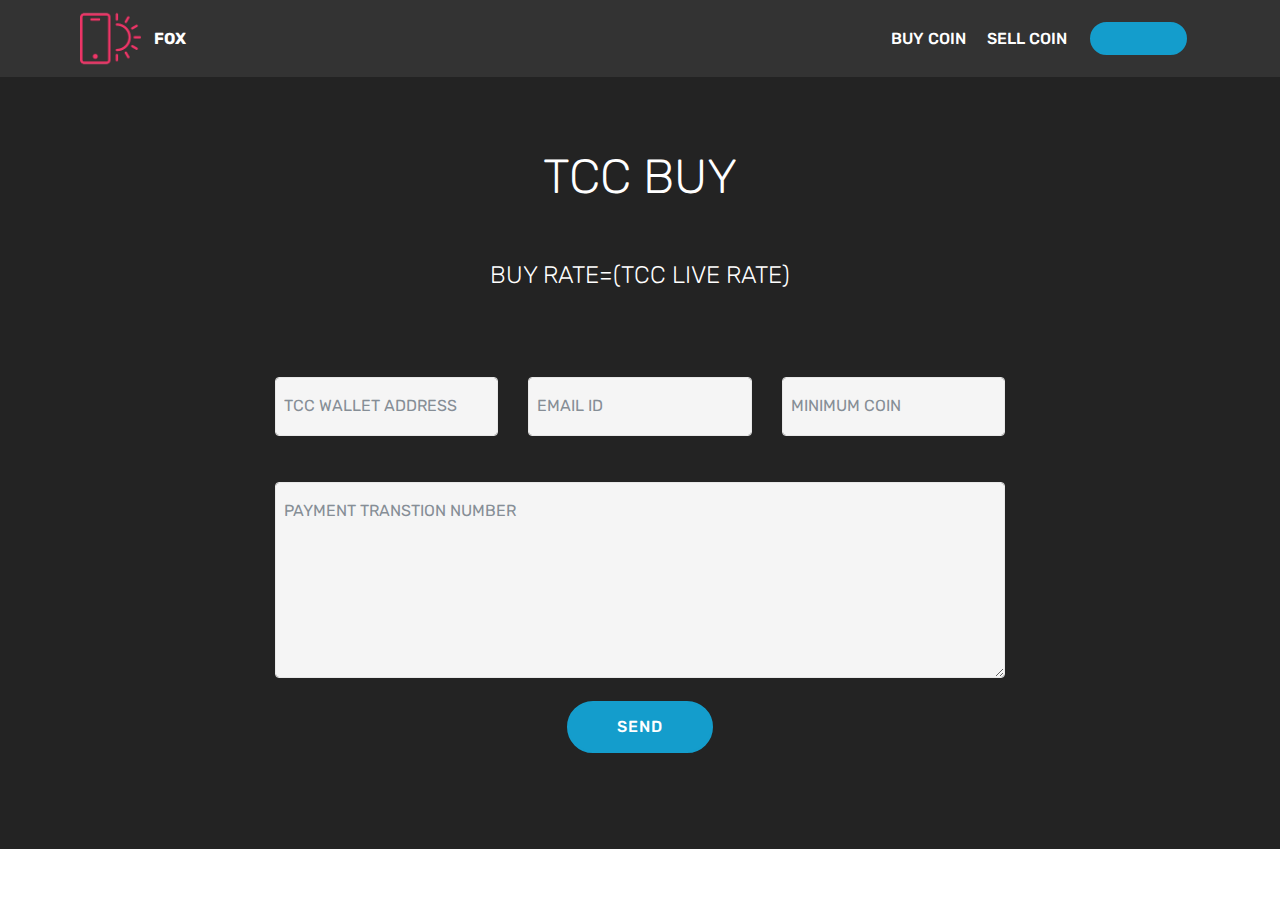
==== page2.html @ fa3a24dd "create github pages" ====
<!DOCTYPE html>
<html>
<head>
  <!-- Site made with Mobirise Website Builder v4.2.3, https://mobirise.com -->
  <meta charset="UTF-8">
  <meta http-equiv="X-UA-Compatible" content="IE=edge">
  <meta name="generator" content="Mobirise v4.2.3, mobirise.com">
  <meta name="viewport" content="width=device-width, initial-scale=1">
  <link rel="shortcut icon" href="assets/images/logo2.png" type="image/x-icon">
  <meta name="description" content="">
  <title>BUY</title>
  <link rel="stylesheet" href="assets/tether/tether.min.css">
  <link rel="stylesheet" href="assets/bootstrap/css/bootstrap.min.css">
  <link rel="stylesheet" href="assets/bootstrap/css/bootstrap-grid.min.css">
  <link rel="stylesheet" href="assets/bootstrap/css/bootstrap-reboot.min.css">
  <link rel="stylesheet" href="assets/dropdown/css/style.css">
  <link rel="stylesheet" href="assets/theme/css/style.css">
  <link rel="stylesheet" href="assets/mobirise/css/mbr-additional.css" type="text/css">
  
  
  
</head>
<body>
<section class="mbr-section form1 cid-qwYDyG20ML" id="form1-6" data-rv-view="51">

    

    
    <div class="container">
        <div class="row justify-content-center">
            <div class="title col-12 col-lg-8">
                <h2 class="mbr-section-title align-center pb-3 mbr-fonts-style display-2"><br>TCC BUY</h2>
                <h3 class="mbr-section-subtitle align-center mbr-light pb-3 mbr-fonts-style display-5"><br>BUY RATE=(TCC LIVE RATE)</h3>
            </div>
        </div>
    </div>
    <div class="container">
        <div class="row justify-content-center">
            <div class="media-container-column col-lg-8" data-form-type="formoid">
                    <div data-form-alert="" hidden="">sumbit sucssesfully</div>
            
                    <form class="mbr-form" action="https://mobirise.com/" method="post" data-form-title="Mobirise Form"><input type="hidden" data-form-email="true" value="tGcv99vQ0qipiYz+XFanzVoI7imP8Npp6XNPRchLaNqg/x0JACp2T7wHdq7usRjFvOFgSLkufkSiMar0fW9r9hR8ZHk7Dk3E+ihouFalXHKxjCtfryHoXxP+ve/SYo2M">
                        <div class="row row-sm-offset">
                            <div class="col-md-4 multi-horizontal" data-for="name">
                                <div class="form-group">
                                    <label class="form-control-label mbr-fonts-style display-7" for="name-form1-6">Name</label>
                                    <input type="text" class="form-control" name="name" data-form-field="Name" required="" placeholder="TCC WALLET ADDRESS" id="name-form1-6">
                                </div>
                            </div>
                            <div class="col-md-4 multi-horizontal" data-for="email">
                                <div class="form-group">
                                    <label class="form-control-label mbr-fonts-style display-7" for="email-form1-6">Email</label>
                                    <input type="email" class="form-control" name="email" data-form-field="Email" required="" placeholder="EMAIL ID" id="email-form1-6">
                                </div>
                            </div>
                            <div class="col-md-4 multi-horizontal" data-for="phone">
                                <div class="form-group">
                                    <label class="form-control-label mbr-fonts-style display-7" for="phone-form1-6">Phone</label>
                                    <input type="tel" class="form-control" name="phone" data-form-field="Phone" placeholder="MINIMUM COIN" id="phone-form1-6">
                                </div>
                            </div>
                        </div>
                        <div class="form-group" data-for="message">
                            <label class="form-control-label mbr-fonts-style display-7" for="message-form1-6">Message</label>
                            <textarea type="text" class="form-control" name="message" rows="7" data-form-field="Message" placeholder="PAYMENT TRANSTION NUMBER" id="message-form1-6"></textarea>
                        </div>
            
                        <span class="input-group-btn"><button href="" type="submit" class="btn btn-primary btn-form display-4">SEND</button></span>
                    </form>
            </div>
        </div>
    </div>
</section>

<section class="engine"><a href="https://mobirise.co/i">build your own website for free</a></section><section class="menu cid-qwYGyl5fXP" once="menu" id="menu1-7" data-rv-view="54">

    

    <nav class="navbar navbar-expand beta-menu navbar-dropdown align-items-center navbar-fixed-top navbar-toggleable-sm">
        <button class="navbar-toggler navbar-toggler-right" type="button" data-toggle="collapse" data-target="#navbarSupportedContent" aria-controls="navbarSupportedContent" aria-expanded="false" aria-label="Toggle navigation">
            <div class="hamburger">
                <span></span>
                <span></span>
                <span></span>
                <span></span>
            </div>
        </button>
        <div class="menu-logo">
            <div class="navbar-brand">
                <span class="navbar-logo">
                    
                         <img src="assets/images/logo2.png" alt="Mobirise" title="" media-simple="true" style="height: 3.8rem;">
                    
                </span>
                <span class="navbar-caption-wrap"><a class="navbar-caption text-white display-4" href="https://mobirise.com">FOX</a></span>
            </div>
        </div>
        <div class="collapse navbar-collapse" id="navbarSupportedContent">
            <ul class="navbar-nav nav-dropdown" data-app-modern-menu="true"><li class="nav-item">
                    <a class="nav-link link text-white display-4" href="page2.html">BUY COIN</a>
                </li>
                <li class="nav-item">
                    <a class="nav-link link text-white display-4" href="index.html">SELL COIN</a>
                </li></ul>
            <div class="navbar-buttons mbr-section-btn"><a class="btn btn-sm btn-primary display-4" href="https://mobirise.com">
                    &nbsp; &nbsp; &nbsp; &nbsp; &nbsp;</a></div>
        </div>
    </nav>
</section>


  <script src="assets/web/assets/jquery/jquery.min.js"></script>
  <script src="assets/popper/popper.min.js"></script>
  <script src="assets/tether/tether.min.js"></script>
  <script src="assets/bootstrap/js/bootstrap.min.js"></script>
  <script src="assets/smooth-scroll/smooth-scroll.js"></script>
  <script src="assets/dropdown/js/script.min.js"></script>
  <script src="assets/touch-swipe/jquery.touch-swipe.min.js"></script>
  <script src="assets/theme/js/script.js"></script>
  <script src="assets/formoid/formoid.min.js"></script>
  
  
</body>
</html>
---- assets/dropdown/css/style.css ----
.navbar-dropdown {
  left: 0;
  padding: 0;
  position: absolute;
  right: 0;
  top: 0;
  transition: all 0.45s ease;
  z-index: 1030;
  background: #282828; }
  .navbar-dropdown .navbar-logo {
    margin-right: 0.8rem;
    transition: margin 0.3s ease-in-out;
    vertical-align: middle; }
    .navbar-dropdown .navbar-logo img {
      height: 3.125rem;
      transition: all 0.3s ease-in-out; }
    .navbar-dropdown .navbar-logo.mbr-iconfont {
      font-size: 3.125rem;
      line-height: 3.125rem; }
  .navbar-dropdown .navbar-caption {
    font-weight: 700;
    white-space: normal;
    vertical-align: -4px;
    line-height: 3.125rem !important; }
    .navbar-dropdown .navbar-caption, .navbar-dropdown .navbar-caption:hover {
      color: inherit;
      text-decoration: none; }
  .navbar-dropdown .mbr-iconfont + .navbar-caption {
    vertical-align: -1px; }
  .navbar-dropdown.navbar-fixed-top {
    position: fixed; }
  .navbar-dropdown .navbar-brand span {
    vertical-align: -4px; }
  .navbar-dropdown.bg-color.transparent {
    background: none; }
  .navbar-dropdown.navbar-short .navbar-brand {
    padding: 0.625rem 0; }
    .navbar-dropdown.navbar-short .navbar-brand span {
      vertical-align: -1px; }
  .navbar-dropdown.navbar-short .navbar-caption {
    line-height: 2.375rem !important;
    vertical-align: -2px; }
  .navbar-dropdown.navbar-short .navbar-logo {
    margin-right: 0.5rem; }
    .navbar-dropdown.navbar-short .navbar-logo img {
      height: 2.375rem; }
    .navbar-dropdown.navbar-short .navbar-logo.mbr-iconfont {
      font-size: 2.375rem;
      line-height: 2.375rem; }
  .navbar-dropdown.navbar-short .mbr-table-cell {
    height: 3.625rem; }
  .navbar-dropdown .navbar-close {
    left: 0.6875rem;
    position: fixed;
    top: 0.75rem;
    z-index: 1000; }
  .navbar-dropdown .hamburger-icon {
    content: "";
    display: inline-block;
    vertical-align: middle;
    width: 16px;
    -webkit-box-shadow: 0 -6px 0 1px #282828,0 0 0 1px #282828,0 6px 0 1px #282828;
    -moz-box-shadow: 0 -6px 0 1px #282828,0 0 0 1px #282828,0 6px 0 1px #282828;
    box-shadow: 0 -6px 0 1px #282828,0 0 0 1px #282828,0 6px 0 1px #282828; }

.dropdown-menu .dropdown-toggle[data-toggle="dropdown-submenu"]::after {
  border-bottom: 0.35em solid transparent;
  border-left: 0.35em solid;
  border-right: 0;
  border-top: 0.35em solid transparent;
  margin-left: 0.3rem; }

.dropdown-menu .dropdown-item:focus {
  outline: 0; }

.nav-dropdown {
  font-size: 0.75rem;
  font-weight: 500;
  height: auto !important; }
  .nav-dropdown .nav-btn {
    padding-left: 1rem; }
  .nav-dropdown .link {
    margin: .667em 1.667em;
    font-weight: 500;
    padding: 0;
    transition: color .2s ease-in-out; }
    .nav-dropdown .link.dropdown-toggle {
      margin-right: 2.583em; }
      .nav-dropdown .link.dropdown-toggle::after {
        margin-left: .25rem;
        border-top: 0.35em solid;
        border-right: 0.35em solid transparent;
        border-left: 0.35em solid transparent;
        border-bottom: 0; }
      .nav-dropdown .link.dropdown-toggle[aria-expanded="true"] {
        margin: 0;
        padding: 0.667em 3.263em  0.667em 1.667em; }
  .nav-dropdown .link::after,
  .nav-dropdown .dropdown-item::after {
    color: inherit; }
  .nav-dropdown .btn {
    font-size: 0.75rem;
    font-weight: 700;
    letter-spacing: 0;
    margin-bottom: 0;
    padding-left: 1.25rem;
    padding-right: 1.25rem; }
  .nav-dropdown .dropdown-menu {
    border-radius: 0;
    border: 0;
    left: 0;
    margin: 0;
    padding-bottom: 1.25rem;
    padding-top: 1.25rem;
    position: relative; }
  .nav-dropdown .dropdown-submenu {
    margin-left: 0.125rem;
    top: 0; }
  .nav-dropdown .dropdown-item {
    font-weight: 500;
    line-height: 2;
    padding: 0.3846em 4.615em 0.3846em 1.5385em;
    position: relative;
    transition: color .2s ease-in-out, background-color .2s ease-in-out; }
    .nav-dropdown .dropdown-item::after {
      margin-top: -0.3077em;
      position: absolute;
      right: 1.1538em;
      top: 50%; }
    .nav-dropdown .dropdown-item:focus, .nav-dropdown .dropdown-item:hover {
      background: none; }

@media (max-width: 767px) {
  .nav-dropdown.navbar-toggleable-sm {
    bottom: 0;
    display: none;
    left: 0;
    overflow-x: hidden;
    position: fixed;
    top: 0;
    transform: translateX(-100%);
    -ms-transform: translateX(-100%);
    -webkit-transform: translateX(-100%);
    width: 18.75rem;
    z-index: 999; } }
.nav-dropdown.navbar-toggleable-xl {
  bottom: 0;
  display: none;
  left: 0;
  overflow-x: hidden;
  position: fixed;
  top: 0;
  transform: translateX(-100%);
  -ms-transform: translateX(-100%);
  -webkit-transform: translateX(-100%);
  width: 18.75rem;
  z-index: 999; }

.nav-dropdown-sm {
  display: block !important;
  overflow-x: hidden;
  overflow: auto;
  padding-top: 3.875rem; }
  .nav-dropdown-sm::after {
    content: "";
    display: block;
    height: 3rem;
    width: 100%; }
  .nav-dropdown-sm.collapse.in ~ .navbar-close {
    display: block !important; }
  .nav-dropdown-sm.collapsing, .nav-dropdown-sm.collapse.in {
    transform: translateX(0);
    -ms-transform: translateX(0);
    -webkit-transform: translateX(0);
    transition: all 0.25s ease-out;
    -webkit-transition: all 0.25s ease-out;
    background: #282828; }
  .nav-dropdown-sm.collapsing[aria-expanded="false"] {
    transform: translateX(-100%);
    -ms-transform: translateX(-100%);
    -webkit-transform: translateX(-100%); }
  .nav-dropdown-sm .nav-item {
    display: block;
    margin-left: 0 !important;
    padding-left: 0; }
  .nav-dropdown-sm .link,
  .nav-dropdown-sm .dropdown-item {
    border-top: 1px dotted rgba(255, 255, 255, 0.1);
    font-size: 0.8125rem;
    line-height: 1.6;
    margin: 0 !important;
    padding: 0.875rem 2.4rem 0.875rem 1.5625rem !important;
    position: relative;
    white-space: normal; }
    .nav-dropdown-sm .link:focus, .nav-dropdown-sm .link:hover,
    .nav-dropdown-sm .dropdown-item:focus,
    .nav-dropdown-sm .dropdown-item:hover {
      background: rgba(0, 0, 0, 0.2) !important;
      color: #c0a375; }
  .nav-dropdown-sm .nav-btn {
    position: relative;
    padding: 1.5625rem 1.5625rem 0 1.5625rem; }
    .nav-dropdown-sm .nav-btn::before {
      border-top: 1px dotted rgba(255, 255, 255, 0.1);
      content: "";
      left: 0;
      position: absolute;
      top: 0;
      width: 100%; }
    .nav-dropdown-sm .nav-btn + .nav-btn {
      padding-top: 0.625rem; }
      .nav-dropdown-sm .nav-btn + .nav-btn::before {
        display: none; }
  .nav-dropdown-sm .btn {
    padding: 0.625rem 0; }
  .nav-dropdown-sm .dropdown-toggle[data-toggle="dropdown-submenu"]::after {
    margin-left: .25rem;
    border-top: 0.35em solid;
    border-right: 0.35em solid transparent;
    border-left: 0.35em solid transparent;
    border-bottom: 0; }
  .nav-dropdown-sm .dropdown-toggle[data-toggle="dropdown-submenu"][aria-expanded="true"]::after {
    border-top: 0;
    border-right: 0.35em solid transparent;
    border-left: 0.35em solid transparent;
    border-bottom: 0.35em solid; }
  .nav-dropdown-sm .dropdown-menu {
    margin: 0;
    padding: 0;
    position: relative;
    top: 0;
    left: 0;
    width: 100%;
    border: 0;
    float: none;
    border-radius: 0;
    background: none; }
  .nav-dropdown-sm .dropdown-submenu {
    left: 100%;
    margin-left: 0.125rem;
    margin-top: -1.25rem;
    top: 0; }

.navbar-toggleable-sm .nav-dropdown .dropdown-menu {
  position: absolute; }

.navbar-toggleable-sm .nav-dropdown .dropdown-submenu {
  left: 100%;
  margin-left: 0.125rem;
  margin-top: -1.25rem;
  top: 0; }

.navbar-toggleable-sm.opened .nav-dropdown .dropdown-menu {
  position: relative; }

.navbar-toggleable-sm.opened .nav-dropdown .dropdown-submenu {
  left: 0;
  margin-left: 00rem;
  margin-top: 0rem;
  top: 0; }

.is-builder .nav-dropdown.collapsing {
  transition: none !important; }

/*# sourceMappingURL=style.css.map */
---- assets/theme/css/style.css ----
/*!
 * Mobirise v4 theme (https://mobirise.com/)
 * Copyright 2017 Mobirise
 */
section {
  background-color: #eeeeee; }

section,
.container,
.container-fluid {
  position: relative;
  word-wrap: break-word; }

a.mbr-iconfont:hover {
  text-decoration: none; }

.article .lead p, .article .lead ul, .article .lead ol, .article .lead pre, .article .lead blockquote {
  margin-bottom: 0; }

a {
  font-style: normal;
  font-weight: 400;
  cursor: pointer; }
  a, a:hover {
    text-decoration: none; }

figure {
  margin-bottom: 0; }

body {
  color: #232323; }

h1, h2, h3, h4, h5, h6,
.h1, .h2, .h3, .h4, .h5, .h6,
.display-1, .display-2, .display-3, .display-4 {
  line-height: 1;
  word-break: break-word;
  word-wrap: break-word; }

b, strong {
  font-weight: bold; }

blockquote {
  padding: 10px 0 10px 20px;
  position: relative;
  border-left: 2px solid;
  border-color: #ff3366; }

input:-webkit-autofill, input:-webkit-autofill:hover, input:-webkit-autofill:focus, input:-webkit-autofill:active {
  transition-delay: 9999s;
  transition-property: background-color, color; }

textarea[type="hidden"] {
  display: none; }

body {
  position: relative; }

section {
  background-position: 50% 50%;
  background-repeat: no-repeat;
  background-size: cover; }
  section .mbr-background-video,
  section .mbr-background-video-preview {
    position: absolute;
    bottom: 0;
    left: 0;
    right: 0;
    top: 0; }

.hidden {
  visibility: hidden; }

.mbr-z-index20 {
  z-index: 20; }

/*! Base colors */
.mbr-white {
  color: #ffffff; }

.mbr-black {
  color: #000000; }

.mbr-bg-white {
  background-color: #ffffff; }

.mbr-bg-black {
  background-color: #000000; }

/*! Text-aligns */
.align-left {
  text-align: left; }

.align-center {
  text-align: center; }

.align-right {
  text-align: right; }

@media (max-width: 767px) {
  .align-left, .align-center, .align-right, .mbr-section-btn, .mbr-section-title {
    text-align: center; } }
/*! Font-weight  */
.mbr-light {
  font-weight: 300; }

.mbr-regular {
  font-weight: 400; }

.mbr-semibold {
  font-weight: 500; }

.mbr-bold {
  font-weight: 700; }

/*! Media  */
.media-size-item {
  -webkit-flex: 1 1 auto;
  -moz-flex: 1 1 auto;
  -ms-flex: 1 1 auto;
  -o-flex: 1 1 auto;
  flex: 1 1 auto; }

.media-content {
  -webkit-flex-basis: 100%;
  flex-basis: 100%; }

.media-container-row {
  display: -ms-flexbox;
  display: -webkit-flex;
  display: flex;
  -webkit-flex-direction: row;
  -ms-flex-direction: row;
  flex-direction: row;
  -webkit-flex-wrap: wrap;
  -ms-flex-wrap: wrap;
  flex-wrap: wrap;
  -webkit-justify-content: center;
  -ms-flex-pack: center;
  justify-content: center;
  -webkit-align-content: center;
  -ms-flex-line-pack: center;
  align-content: center;
  -webkit-align-items: start;
  -ms-flex-align: start;
  align-items: start; }
  .media-container-row .media-size-item {
    width: 400px; }

.media-container-column {
  display: -ms-flexbox;
  display: -webkit-flex;
  display: flex;
  -webkit-flex-direction: column;
  -ms-flex-direction: column;
  flex-direction: column;
  -webkit-flex-wrap: wrap;
  -ms-flex-wrap: wrap;
  flex-wrap: wrap;
  -webkit-justify-content: center;
  -ms-flex-pack: center;
  justify-content: center;
  -webkit-align-content: center;
  -ms-flex-line-pack: center;
  align-content: center;
  -webkit-align-items: stretch;
  -ms-flex-align: stretch;
  align-items: stretch; }
  .media-container-column > * {
    width: 100%; }

@media (min-width: 992px) {
  .media-container-row {
    -webkit-flex-wrap: nowrap;
    -ms-flex-wrap: nowrap;
    flex-wrap: nowrap; } }
figure {
  overflow: hidden; }

figure[mbr-media-size] {
  transition: width 0.1s; }

.mbr-figure img, .mbr-figure iframe {
  display: block;
  width: 100%; }

.card {
  background-color: transparent;
  border: none; }

.card-img {
  text-align: center;
  flex-shrink: 0; }

.media {
  max-width: 100%;
  margin: 0 auto; }

.mbr-figure {
  -ms-flex-item-align: center;
  -ms-grid-row-align: center;
  -webkit-align-self: center;
  align-self: center; }

.media-container > div {
  max-width: 100%; }

.mbr-figure img, .card-img img {
  width: 100%; }

@media (max-width: 991px) {
  .media-size-item {
    width: auto !important; }

  .media {
    width: auto; }

  .mbr-figure {
    width: 100% !important; } }
/*! Buttons */
.mbr-section-btn {
  margin-left: -.25rem;
  margin-right: -.25rem;
  font-size: 0; }

nav .mbr-section-btn {
  margin-left: 0rem;
  margin-right: 0rem; }

/*! Btn icon margin */
.btn .mbr-iconfont, .btn.btn-sm .mbr-iconfont {
  cursor: pointer;
  margin-right: 0.5rem; }

.btn.btn-md .mbr-iconfont, .btn.btn-md .mbr-iconfont {
  margin-right: 0.8rem; }

.mbr-regular {
  font-weight: 400; }

.mbr-semibold {
  font-weight: 500; }

.mbr-bold {
  font-weight: 700; }

[type="submit"] {
  -webkit-appearance: none; }

/*! Full-screen */
.mbr-fullscreen .mbr-overlay {
  min-height: 100vh; }

.mbr-fullscreen {
  display: flex;
  display: -webkit-flex;
  display: -moz-flex;
  display: -ms-flex;
  display: -o-flex;
  align-items: center;
  -webkit-align-items: center;
  min-height: 100vh;
  padding-top: 3rem;
  padding-bottom: 3rem; }

/*! Map */
.map {
  height: 25rem;
  position: relative; }
  .map iframe {
    width: 100%;
    height: 100%; }

/* Form */
.form-asterisk {
  font-family: initial;
  position: absolute;
  top: -2px;
  font-weight: normal; }

/*! Scroll to top arrow */
.mbr-arrow-up {
  bottom: 25px;
  right: 90px;
  position: fixed;
  text-align: right;
  z-index: 5000;
  color: #ffffff;
  font-size: 32px;
  transform: rotate(180deg);
  -webkit-transform: rotate(180deg); }

.mbr-arrow-up a {
  background: rgba(0, 0, 0, 0.2);
  border-radius: 3px;
  color: #fff;
  display: inline-block;
  height: 60px;
  width: 60px;
  outline-style: none !important;
  position: relative;
  text-decoration: none;
  transition: all .3s ease-in-out;
  cursor: pointer;
  text-align: center; }
  .mbr-arrow-up a:hover {
    background-color: rgba(0, 0, 0, 0.4); }
  .mbr-arrow-up a i {
    line-height: 60px; }

.mbr-arrow-up-icon {
  display: block;
  color: #fff; }

.mbr-arrow-up-icon::before {
  content: "\203a";
  display: inline-block;
  font-family: serif;
  font-size: 32px;
  line-height: 1;
  font-style: normal;
  position: relative;
  top: 6px;
  left: -4px;
  -webkit-transform: rotate(-90deg);
  transform: rotate(-90deg); }

/*! Arrow Down */
.mbr-arrow {
  position: absolute;
  bottom: 45px;
  left: 50%;
  width: 60px;
  height: 60px;
  cursor: pointer;
  background-color: rgba(80, 80, 80, 0.5);
  border-radius: 50%;
  -webkit-transform: translateX(-50%);
  transform: translateX(-50%); }
  .mbr-arrow > a {
    display: inline-block;
    text-decoration: none;
    outline-style: none;
    -webkit-animation: arrowdown 1.7s ease-in-out infinite;
    animation: arrowdown 1.7s ease-in-out infinite; }
    .mbr-arrow > a > i {
      position: absolute;
      top: -2px;
      left: 15px;
      font-size: 2rem; }

@keyframes arrowdown {
  0% {
    transform: translateY(0px);
    -webkit-transform: translateY(0px); }
  50% {
    transform: translateY(-5px);
    -webkit-transform: translateY(-5px); }
  100% {
    transform: translateY(0px);
    -webkit-transform: translateY(0px); } }
@-webkit-keyframes arrowdown {
  0% {
    transform: translateY(0px);
    -webkit-transform: translateY(0px); }
  50% {
    transform: translateY(-5px);
    -webkit-transform: translateY(-5px); }
  100% {
    transform: translateY(0px);
    -webkit-transform: translateY(0px); } }
@media (max-width: 500px) {
  .mbr-arrow-up {
    left: 50%;
    right: auto;
    transform: translateX(-50%) rotate(180deg);
    -webkit-transform: translateX(-50%) rotate(180deg); } }
/*Gradients animation*/
@keyframes gradient-animation {
  from {
    background-position: 0% 100%;
    animation-timing-function: ease-in-out; }
  to {
    background-position: 100% 0%;
    animation-timing-function: ease-in-out; } }
@-webkit-keyframes gradient-animation {
  from {
    background-position: 0% 100%;
    animation-timing-function: ease-in-out; }
  to {
    background-position: 100% 0%;
    animation-timing-function: ease-in-out; } }
.bg-gradient {
  background-size: 200% 200%;
  animation: gradient-animation 5s infinite alternate;
  -webkit-animation: gradient-animation 5s infinite alternate; }

.menu .navbar-brand {
  display: -webkit-flex; }
  .menu .navbar-brand span {
    display: flex;
    display: -webkit-flex; }
  .menu .navbar-brand .navbar-caption-wrap {
    display: -webkit-flex; }
  .menu .navbar-brand .navbar-logo img {
    display: -webkit-flex; }
@media (min-width: 768px) and (max-width: 991px) {
  .menu .navbar-toggleable-sm .navbar-nav {
    display: -webkit-box;
    display: -webkit-flex;
    display: -ms-flexbox; } }
@media (min-width: 992px) {
  .menu .navbar-nav.nav-dropdown {
    display: -webkit-flex; }
  .menu .navbar-toggleable-sm .navbar-collapse {
    display: -webkit-flex !important; } }

/*# sourceMappingURL=style.css.map */
.engine {
	position: absolute;
	text-indent: -2400px;
	text-align: center;
	padding: 0;
	top: 0;
	left: -2400px;
}
---- assets/mobirise/css/mbr-additional.css ----
@import url(https://fonts.googleapis.com/css?family=Rubik:300,300i,400,400i,500,500i,700,700i,900,900i);





body {
  font-style: normal;
  line-height: 1.5;
}
.mbr-section-title {
  font-style: normal;
  line-height: 1.2;
}
.mbr-section-subtitle {
  line-height: 1.3;
}
.mbr-text {
  font-style: normal;
  line-height: 1.6;
}
.display-1 {
  font-family: 'Rubik', sans-serif;
  font-size: 4.25rem;
}
.display-1 > .mbr-iconfont {
  font-size: 6.8rem;
}
.display-2 {
  font-family: 'Rubik', sans-serif;
  font-size: 3rem;
}
.display-2 > .mbr-iconfont {
  font-size: 4.8rem;
}
.display-4 {
  font-family: 'Rubik', sans-serif;
  font-size: 1rem;
}
.display-4 > .mbr-iconfont {
  font-size: 1.6rem;
}
.display-5 {
  font-family: 'Rubik', sans-serif;
  font-size: 1.5rem;
}
.display-5 > .mbr-iconfont {
  font-size: 2.4rem;
}
.display-7 {
  font-family: 'Rubik', sans-serif;
  font-size: 1rem;
}
.display-7 > .mbr-iconfont {
  font-size: 1.6rem;
}
/* ---- Fluid typography for mobile devices ---- */
/* 1.4 - font scale ratio ( bootstrap == 1.42857 ) */
/* 100vw - current viewport width */
/* (48 - 20)  48 == 48rem == 768px, 20 == 20rem == 320px(minimal supported viewport) */
/* 0.65 - min scale variable, may vary */
@media (max-width: 768px) {
  .display-1 {
    font-size: 3.4rem;
    font-size: calc( 2.1374999999999997rem + (4.25 - 2.1374999999999997) * ((100vw - 20rem) / (48 - 20)));
    line-height: calc( 1.4 * (2.1374999999999997rem + (4.25 - 2.1374999999999997) * ((100vw - 20rem) / (48 - 20))));
  }
  .display-2 {
    font-size: 2.4rem;
    font-size: calc( 1.7rem + (3 - 1.7) * ((100vw - 20rem) / (48 - 20)));
    line-height: calc( 1.4 * (1.7rem + (3 - 1.7) * ((100vw - 20rem) / (48 - 20))));
  }
  .display-4 {
    font-size: 0.8rem;
    font-size: calc( 1rem + (1 - 1) * ((100vw - 20rem) / (48 - 20)));
    line-height: calc( 1.4 * (1rem + (1 - 1) * ((100vw - 20rem) / (48 - 20))));
  }
  .display-5 {
    font-size: 1.2rem;
    font-size: calc( 1.175rem + (1.5 - 1.175) * ((100vw - 20rem) / (48 - 20)));
    line-height: calc( 1.4 * (1.175rem + (1.5 - 1.175) * ((100vw - 20rem) / (48 - 20))));
  }
}
/* Buttons */
.btn {
  font-weight: 500;
  border-width: 2px;
  font-style: normal;
  letter-spacing: 1px;
  margin: .4rem .8rem;
  white-space: normal;
  -webkit-transition: all 0.3s ease-in-out;
  -moz-transition: all 0.3s ease-in-out;
  transition: all 0.3s ease-in-out;
  padding: 1rem 3rem;
  border-radius: 3px;
  display: inline-flex;
  align-items: center;
  justify-content: center;
  word-break: break-word;
}
.btn-sm {
  font-weight: 500;
  letter-spacing: 1px;
  -webkit-transition: all 0.3s ease-in-out;
  -moz-transition: all 0.3s ease-in-out;
  transition: all 0.3s ease-in-out;
  padding: 0.6rem 1.5rem;
  border-radius: 3px;
}
.btn-md {
  font-weight: 500;
  letter-spacing: 1px;
  margin: .4rem .8rem !important;
  -webkit-transition: all 0.3s ease-in-out;
  -moz-transition: all 0.3s ease-in-out;
  transition: all 0.3s ease-in-out;
  padding: 1rem 3rem;
  border-radius: 3px;
}
.btn-lg {
  font-weight: 500;
  letter-spacing: 1px;
  margin: .4rem .8rem !important;
  -webkit-transition: all 0.3s ease-in-out;
  -moz-transition: all 0.3s ease-in-out;
  transition: all 0.3s ease-in-out;
  padding: 1.2rem 3.2rem;
  border-radius: 3px;
}
.bg-primary {
  background-color: #149dcc !important;
}
.bg-success {
  background-color: #f7ed4a !important;
}
.bg-info {
  background-color: #82786e !important;
}
.bg-warning {
  background-color: #879a9f !important;
}
.bg-danger {
  background-color: #b1a374 !important;
}
.btn-primary,
.btn-primary:active,
.btn-primary.active {
  background-color: #149dcc;
  border-color: #149dcc;
  color: #ffffff;
}
.btn-primary:hover,
.btn-primary:focus,
.btn-primary.focus {
  color: #ffffff;
  background-color: #0d6786;
  border-color: #0d6786;
}
.btn-primary.disabled,
.btn-primary:disabled {
  color: #ffffff !important;
  background-color: #0d6786 !important;
  border-color: #0d6786 !important;
}
.btn-secondary,
.btn-secondary:active,
.btn-secondary.active {
  background-color: #ff3366;
  border-color: #ff3366;
  color: #ffffff;
}
.btn-secondary:hover,
.btn-secondary:focus,
.btn-secondary.focus {
  color: #ffffff;
  background-color: #e50039;
  border-color: #e50039;
}
.btn-secondary.disabled,
.btn-secondary:disabled {
  color: #ffffff !important;
  background-color: #e50039 !important;
  border-color: #e50039 !important;
}
.btn-info,
.btn-info:active,
.btn-info.active {
  background-color: #82786e;
  border-color: #82786e;
  color: #ffffff;
}
.btn-info:hover,
.btn-info:focus,
.btn-info.focus {
  color: #ffffff;
  background-color: #59524b;
  border-color: #59524b;
}
.btn-info.disabled,
.btn-info:disabled {
  color: #ffffff !important;
  background-color: #59524b !important;
  border-color: #59524b !important;
}
.btn-success,
.btn-success:active,
.btn-success.active {
  background-color: #f7ed4a;
  border-color: #f7ed4a;
  color: #ffffff;
}
.btn-success:hover,
.btn-success:focus,
.btn-success.focus {
  color: #ffffff;
  background-color: #eadd0a;
  border-color: #eadd0a;
}
.btn-success.disabled,
.btn-success:disabled {
  color: #ffffff !important;
  background-color: #eadd0a !important;
  border-color: #eadd0a !important;
}
.btn-warning,
.btn-warning:active,
.btn-warning.active {
  background-color: #879a9f;
  border-color: #879a9f;
  color: #ffffff;
}
.btn-warning:hover,
.btn-warning:focus,
.btn-warning.focus {
  color: #ffffff;
  background-color: #617479;
  border-color: #617479;
}
.btn-warning.disabled,
.btn-warning:disabled {
  color: #ffffff !important;
  background-color: #617479 !important;
  border-color: #617479 !important;
}
.btn-danger,
.btn-danger:active,
.btn-danger.active {
  background-color: #b1a374;
  border-color: #b1a374;
  color: #ffffff;
}
.btn-danger:hover,
.btn-danger:focus,
.btn-danger.focus {
  color: #ffffff;
  background-color: #8b7d4e;
  border-color: #8b7d4e;
}
.btn-danger.disabled,
.btn-danger:disabled {
  color: #ffffff !important;
  background-color: #8b7d4e !important;
  border-color: #8b7d4e !important;
}
.btn-white {
  color: #333333 !important;
}
.btn-white,
.btn-white:active,
.btn-white.active {
  background-color: #ffffff;
  border-color: #ffffff;
  color: #ffffff;
}
.btn-white:hover,
.btn-white:focus,
.btn-white.focus {
  color: #ffffff;
  background-color: #d4d4d4;
  border-color: #d4d4d4;
}
.btn-white.disabled,
.btn-white:disabled {
  color: #ffffff !important;
  background-color: #d4d4d4 !important;
  border-color: #d4d4d4 !important;
}
.btn-black,
.btn-black:active,
.btn-black.active {
  background-color: #333333;
  border-color: #333333;
  color: #ffffff;
}
.btn-black:hover,
.btn-black:focus,
.btn-black.focus {
  color: #ffffff;
  background-color: #0d0d0d;
  border-color: #0d0d0d;
}
.btn-black.disabled,
.btn-black:disabled {
  color: #ffffff !important;
  background-color: #0d0d0d !important;
  border-color: #0d0d0d !important;
}
.btn-primary-outline,
.btn-primary-outline:active,
.btn-primary-outline.active {
  background: none;
  border-color: #0b566f;
  color: #0b566f;
}
.btn-primary-outline:hover,
.btn-primary-outline:focus,
.btn-primary-outline.focus {
  color: #ffffff;
  background-color: #149dcc;
  border-color: #149dcc;
}
.btn-primary-outline.disabled,
.btn-primary-outline:disabled {
  color: #ffffff !important;
  background-color: #149dcc !important;
  border-color: #149dcc !important;
}
.btn-secondary-outline,
.btn-secondary-outline:active,
.btn-secondary-outline.active {
  background: none;
  border-color: #cc0033;
  color: #cc0033;
}
.btn-secondary-outline:hover,
.btn-secondary-outline:focus,
.btn-secondary-outline.focus {
  color: #ffffff;
  background-color: #ff3366;
  border-color: #ff3366;
}
.btn-secondary-outline.disabled,
.btn-secondary-outline:disabled {
  color: #ffffff !important;
  background-color: #ff3366 !important;
  border-color: #ff3366 !important;
}
.btn-info-outline,
.btn-info-outline:active,
.btn-info-outline.active {
  background: none;
  border-color: #4b453f;
  color: #4b453f;
}
.btn-info-outline:hover,
.btn-info-outline:focus,
.btn-info-outline.focus {
  color: #ffffff;
  background-color: #82786e;
  border-color: #82786e;
}
.btn-info-outline.disabled,
.btn-info-outline:disabled {
  color: #ffffff !important;
  background-color: #82786e !important;
  border-color: #82786e !important;
}
.btn-success-outline,
.btn-success-outline:active,
.btn-success-outline.active {
  background: none;
  border-color: #d2c609;
  color: #d2c609;
}
.btn-success-outline:hover,
.btn-success-outline:focus,
.btn-success-outline.focus {
  color: #ffffff;
  background-color: #f7ed4a;
  border-color: #f7ed4a;
}
.btn-success-outline.disabled,
.btn-success-outline:disabled {
  color: #ffffff !important;
  background-color: #f7ed4a !important;
  border-color: #f7ed4a !important;
}
.btn-warning-outline,
.btn-warning-outline:active,
.btn-warning-outline.active {
  background: none;
  border-color: #55666b;
  color: #55666b;
}
.btn-warning-outline:hover,
.btn-warning-outline:focus,
.btn-warning-outline.focus {
  color: #ffffff;
  background-color: #879a9f;
  border-color: #879a9f;
}
.btn-warning-outline.disabled,
.btn-warning-outline:disabled {
  color: #ffffff !important;
  background-color: #879a9f !important;
  border-color: #879a9f !important;
}
.btn-danger-outline,
.btn-danger-outline:active,
.btn-danger-outline.active {
  background: none;
  border-color: #7a6e45;
  color: #7a6e45;
}
.btn-danger-outline:hover,
.btn-danger-outline:focus,
.btn-danger-outline.focus {
  color: #ffffff;
  background-color: #b1a374;
  border-color: #b1a374;
}
.btn-danger-outline.disabled,
.btn-danger-outline:disabled {
  color: #ffffff !important;
  background-color: #b1a374 !important;
  border-color: #b1a374 !important;
}
.btn-black-outline,
.btn-black-outline:active,
.btn-black-outline.active {
  background: none;
  border-color: #000000;
  color: #000000;
}
.btn-black-outline:hover,
.btn-black-outline:focus,
.btn-black-outline.focus {
  color: #ffffff;
  background-color: #333333;
  border-color: #333333;
}
.btn-black-outline.disabled,
.btn-black-outline:disabled {
  color: #ffffff !important;
  background-color: #333333 !important;
  border-color: #333333 !important;
}
.btn-white-outline,
.btn-white-outline:active,
.btn-white-outline.active {
  background: none;
  border-color: #ffffff;
  color: #ffffff;
}
.btn-white-outline:hover,
.btn-white-outline:focus,
.btn-white-outline.focus {
  color: #333333;
  background-color: #ffffff;
  border-color: #ffffff;
}
.text-primary {
  color: #149dcc !important;
}
.text-secondary {
  color: #ff3366 !important;
}
.text-success {
  color: #f7ed4a !important;
}
.text-info {
  color: #82786e !important;
}
.text-warning {
  color: #879a9f !important;
}
.text-danger {
  color: #b1a374 !important;
}
.text-white {
  color: #ffffff !important;
}
.text-black {
  color: #000000 !important;
}
a.text-primary:hover,
a.text-primary:focus {
  color: #0b566f !important;
}
a.text-secondary:hover,
a.text-secondary:focus {
  color: #cc0033 !important;
}
a.text-success:hover,
a.text-success:focus {
  color: #d2c609 !important;
}
a.text-info:hover,
a.text-info:focus {
  color: #4b453f !important;
}
a.text-warning:hover,
a.text-warning:focus {
  color: #55666b !important;
}
a.text-danger:hover,
a.text-danger:focus {
  color: #7a6e45 !important;
}
a.text-white:hover,
a.text-white:focus {
  color: #b3b3b3 !important;
}
a.text-black:hover,
a.text-black:focus {
  color: #4d4d4d !important;
}
.alert-success {
  background-color: #70c770;
}
.alert-info {
  background-color: #82786e;
}
.alert-warning {
  background-color: #879a9f;
}
.alert-danger {
  background-color: #b1a374;
}
.mbr-section-btn a.btn:not(.btn-form) {
  border-radius: 100px;
}
.mbr-section-btn a.btn:not(.btn-form):hover {
  box-shadow: 0 10px 40px 0 rgba(0, 0, 0, 0.2);
}
.mbr-gallery-filter li a {
  border-radius: 100px !important;
}
.mbr-gallery-filter li.active .btn {
  background-color: #149dcc;
  border-color: #149dcc;
  color: #ffffff;
}
.mbr-gallery-filter li.active .btn:focus {
  box-shadow: none;
}
.nav-tabs .nav-link {
  border-radius: 100px !important;
}
.btn-form {
  border-radius: 0;
}
.btn-form:hover {
  cursor: pointer;
}
a,
a:hover {
  color: #149dcc;
}
.mbr-plan-header.bg-primary .mbr-plan-subtitle,
.mbr-plan-header.bg-primary .mbr-plan-price-desc {
  color: #b4e6f8;
}
.mbr-plan-header.bg-success .mbr-plan-subtitle,
.mbr-plan-header.bg-success .mbr-plan-price-desc {
  color: #ffffff;
}
.mbr-plan-header.bg-info .mbr-plan-subtitle,
.mbr-plan-header.bg-info .mbr-plan-price-desc {
  color: #beb8b2;
}
.mbr-plan-header.bg-warning .mbr-plan-subtitle,
.mbr-plan-header.bg-warning .mbr-plan-price-desc {
  color: #ced6d8;
}
.mbr-plan-header.bg-danger .mbr-plan-subtitle,
.mbr-plan-header.bg-danger .mbr-plan-price-desc {
  color: #dfd9c6;
}
/* Scroll to top button*/
.scrollToTop_wraper {
  opacity: 0 !important;
}
/* Others*/
.note-check a[data-value=Rubik] {
  font-style: normal;
}
.mbr-arrow a {
  color: #ffffff;
}
.form-control-label {
  position: relative;
  cursor: pointer;
  margin-bottom: .357em;
  padding: 0;
}
.alert {
  color: #ffffff;
  border-radius: 0;
  border: 0;
  font-size: .875rem;
  line-height: 1.5;
  margin-bottom: 1.875rem;
  padding: 1.25rem;
  position: relative;
}
.alert.alert-form::after {
  background-color: inherit;
  bottom: -7px;
  content: "";
  display: block;
  height: 14px;
  left: 50%;
  margin-left: -7px;
  position: absolute;
  transform: rotate(45deg);
  width: 14px;
}
.form-control {
  background-color: #f5f5f5;
  box-shadow: none;
  color: #565656;
  font-family: 'Rubik', sans-serif;
  font-size: 1rem;
  line-height: 1.43;
  min-height: 3.5em;
  padding: 1.07em .5em;
}
.form-control > .mbr-iconfont {
  font-size: 1.6rem;
}
.form-control,
.form-control:focus {
  border: 1px solid #e8e8e8;
}
.form-active .form-control:invalid {
  border-color: red;
}
.mbr-overlay {
  background-color: #000;
  bottom: 0;
  left: 0;
  opacity: .5;
  position: absolute;
  right: 0;
  top: 0;
  z-index: 0;
}
blockquote {
  font-style: italic;
  padding: 10px 0 10px 20px;
  font-size: 1.09rem;
  position: relative;
  border-color: #149dcc;
  border-width: 3px;
}
ul,
ol,
pre,
blockquote {
  margin-bottom: 2.3125rem;
}
pre {
  background: #f4f4f4;
  padding: 10px 24px;
  white-space: pre-wrap;
}
.inactive {
  -webkit-user-select: none;
  -moz-user-select: none;
  -ms-user-select: none;
  user-select: none;
  pointer-events: none;
  -webkit-user-drag: none;
  user-drag: none;
}
.mbr-section__comments .row {
  justify-content: center;
}
/* Forms */
.mbr-form .btn {
  margin: .4rem 0;
}
.mbr-form .input-group-btn a.btn {
  border-radius: 100px !important;
}
.mbr-form .input-group-btn a.btn:hover {
  box-shadow: 0 10px 40px 0 rgba(0, 0, 0, 0.2);
}
.mbr-form .input-group-btn button[type="submit"] {
  border-radius: 100px !important;
  padding: 1rem 3rem;
}
.mbr-form .input-group-btn button[type="submit"]:hover {
  box-shadow: 0 10px 40px 0 rgba(0, 0, 0, 0.2);
}
.form2 .form-control {
  border-top-left-radius: 100px;
  border-bottom-left-radius: 100px;
}
.form2 .input-group-btn a.btn {
  border-top-left-radius: 0 !important;
  border-bottom-left-radius: 0 !important;
}
.form2 .input-group-btn button[type="submit"] {
  border-top-left-radius: 0 !important;
  border-bottom-left-radius: 0 !important;
}
.form3 input[type="email"] {
  border-radius: 100px !important;
}
@media (max-width: 349px) {
  .form2 input[type="email"] {
    border-radius: 100px !important;
  }
  .form2 .input-group-btn a.btn {
    border-radius: 100px !important;
  }
  .form2 .input-group-btn button[type="submit"] {
    border-radius: 100px !important;
  }
}
@media (max-width: 767px) {
  .btn {
    font-size: .75rem !important;
  }
  .btn .mbr-iconfont {
    font-size: 1rem !important;
  }
}
/* Social block */
.btn-social {
  font-size: 20px;
  border-radius: 50%;
  padding: 0;
  width: 44px;
  height: 44px;
  line-height: 44px;
  text-align: center;
  position: relative;
  border: 2px solid #c0a375;
  border-color: #149dcc;
  color: #232323;
  cursor: pointer;
}
.btn-social i {
  top: 0;
  line-height: 44px;
  width: 44px;
}
.btn-social:hover {
  color: #fff;
  background: #149dcc;
}
.btn-social + .btn {
  margin-left: .1rem;
}
/* Footer */
.mbr-footer-content li::before,
.mbr-footer .mbr-contacts li::before {
  background: #149dcc;
}
.mbr-footer-content li a:hover,
.mbr-footer .mbr-contacts li a:hover {
  color: #149dcc;
}
.footer3 input[type="email"],
.footer4 input[type="email"] {
  border-radius: 100px !important;
}
.footer3 .input-group-btn a.btn,
.footer4 .input-group-btn a.btn {
  border-radius: 100px !important;
}
.footer3 .input-group-btn button[type="submit"],
.footer4 .input-group-btn button[type="submit"] {
  border-radius: 100px !important;
}
/* Headers*/
.header13 .form-inline input[type="email"],
.header14 .form-inline input[type="email"] {
  border-radius: 100px;
}
.header13 .form-inline input[type="text"],
.header14 .form-inline input[type="text"] {
  border-radius: 100px;
}
.header13 .form-inline input[type="tel"],
.header14 .form-inline input[type="tel"] {
  border-radius: 100px;
}
.header13 .form-inline a.btn,
.header14 .form-inline a.btn {
  border-radius: 100px;
}
.header13 .form-inline button,
.header14 .form-inline button {
  border-radius: 100px !important;
}
.offset-1 {
  margin-left: 8.33333%;
}
.offset-2 {
  margin-left: 16.66667%;
}
.offset-3 {
  margin-left: 25%;
}
.offset-4 {
  margin-left: 33.33333%;
}
.offset-5 {
  margin-left: 41.66667%;
}
.offset-6 {
  margin-left: 50%;
}
.offset-7 {
  margin-left: 58.33333%;
}
.offset-8 {
  margin-left: 66.66667%;
}
.offset-9 {
  margin-left: 75%;
}
.offset-10 {
  margin-left: 83.33333%;
}
.offset-11 {
  margin-left: 91.66667%;
}
@media (min-width: 576px) {
  .offset-sm-0 {
    margin-left: 0%;
  }
  .offset-sm-1 {
    margin-left: 8.33333%;
  }
  .offset-sm-2 {
    margin-left: 16.66667%;
  }
  .offset-sm-3 {
    margin-left: 25%;
  }
  .offset-sm-4 {
    margin-left: 33.33333%;
  }
  .offset-sm-5 {
    margin-left: 41.66667%;
  }
  .offset-sm-6 {
    margin-left: 50%;
  }
  .offset-sm-7 {
    margin-left: 58.33333%;
  }
  .offset-sm-8 {
    margin-left: 66.66667%;
  }
  .offset-sm-9 {
    margin-left: 75%;
  }
  .offset-sm-10 {
    margin-left: 83.33333%;
  }
  .offset-sm-11 {
    margin-left: 91.66667%;
  }
}
@media (min-width: 768px) {
  .offset-md-0 {
    margin-left: 0%;
  }
  .offset-md-1 {
    margin-left: 8.33333%;
  }
  .offset-md-2 {
    margin-left: 16.66667%;
  }
  .offset-md-3 {
    margin-left: 25%;
  }
  .offset-md-4 {
    margin-left: 33.33333%;
  }
  .offset-md-5 {
    margin-left: 41.66667%;
  }
  .offset-md-6 {
    margin-left: 50%;
  }
  .offset-md-7 {
    margin-left: 58.33333%;
  }
  .offset-md-8 {
    margin-left: 66.66667%;
  }
  .offset-md-9 {
    margin-left: 75%;
  }
  .offset-md-10 {
    margin-left: 83.33333%;
  }
  .offset-md-11 {
    margin-left: 91.66667%;
  }
}
@media (min-width: 992px) {
  .offset-lg-0 {
    margin-left: 0%;
  }
  .offset-lg-1 {
    margin-left: 8.33333%;
  }
  .offset-lg-2 {
    margin-left: 16.66667%;
  }
  .offset-lg-3 {
    margin-left: 25%;
  }
  .offset-lg-4 {
    margin-left: 33.33333%;
  }
  .offset-lg-5 {
    margin-left: 41.66667%;
  }
  .offset-lg-6 {
    margin-left: 50%;
  }
  .offset-lg-7 {
    margin-left: 58.33333%;
  }
  .offset-lg-8 {
    margin-left: 66.66667%;
  }
  .offset-lg-9 {
    margin-left: 75%;
  }
  .offset-lg-10 {
    margin-left: 83.33333%;
  }
  .offset-lg-11 {
    margin-left: 91.66667%;
  }
}
@media (min-width: 1200px) {
  .offset-xl-0 {
    margin-left: 0%;
  }
  .offset-xl-1 {
    margin-left: 8.33333%;
  }
  .offset-xl-2 {
    margin-left: 16.66667%;
  }
  .offset-xl-3 {
    margin-left: 25%;
  }
  .offset-xl-4 {
    margin-left: 33.33333%;
  }
  .offset-xl-5 {
    margin-left: 41.66667%;
  }
  .offset-xl-6 {
    margin-left: 50%;
  }
  .offset-xl-7 {
    margin-left: 58.33333%;
  }
  .offset-xl-8 {
    margin-left: 66.66667%;
  }
  .offset-xl-9 {
    margin-left: 75%;
  }
  .offset-xl-10 {
    margin-left: 83.33333%;
  }
  .offset-xl-11 {
    margin-left: 91.66667%;
  }
}
.navbar-toggler {
  -webkit-align-self: flex-start;
  -ms-flex-item-align: start;
  align-self: flex-start;
  padding: 0.25rem 0.75rem;
  font-size: 1.25rem;
  line-height: 1;
  background: transparent;
  border: 1px solid transparent;
  -webkit-border-radius: 0.25rem;
  border-radius: 0.25rem;
}
.navbar-toggler:focus,
.navbar-toggler:hover {
  text-decoration: none;
}
.navbar-toggler-icon {
  display: inline-block;
  width: 1.5em;
  height: 1.5em;
  vertical-align: middle;
  content: "";
  background: no-repeat center center;
  -webkit-background-size: 100% 100%;
  -o-background-size: 100% 100%;
  background-size: 100% 100%;
}
.navbar-toggler-left {
  position: absolute;
  left: 1rem;
}
.navbar-toggler-right {
  position: absolute;
  right: 1rem;
}
@media (max-width: 575px) {
  .navbar-toggleable .navbar-nav .dropdown-menu {
    position: static;
    float: none;
  }
  .navbar-toggleable > .container {
    padding-right: 0;
    padding-left: 0;
  }
}
@media (min-width: 576px) {
  .navbar-toggleable {
    -webkit-box-orient: horizontal;
    -webkit-box-direction: normal;
    -webkit-flex-direction: row;
    -ms-flex-direction: row;
    flex-direction: row;
    -webkit-flex-wrap: nowrap;
    -ms-flex-wrap: nowrap;
    flex-wrap: nowrap;
    -webkit-box-align: center;
    -webkit-align-items: center;
    -ms-flex-align: center;
    align-items: center;
  }
  .navbar-toggleable .navbar-nav {
    -webkit-box-orient: horizontal;
    -webkit-box-direction: normal;
    -webkit-flex-direction: row;
    -ms-flex-direction: row;
    flex-direction: row;
  }
  .navbar-toggleable .navbar-nav .nav-link {
    padding-right: .5rem;
    padding-left: .5rem;
  }
  .navbar-toggleable > .container {
    display: -webkit-box;
    display: -webkit-flex;
    display: -ms-flexbox;
    display: flex;
    -webkit-flex-wrap: nowrap;
    -ms-flex-wrap: nowrap;
    flex-wrap: nowrap;
    -webkit-box-align: center;
    -webkit-align-items: center;
    -ms-flex-align: center;
    align-items: center;
  }
  .navbar-toggleable .navbar-collapse {
    display: -webkit-box !important;
    display: -webkit-flex !important;
    display: -ms-flexbox !important;
    display: flex !important;
    width: 100%;
  }
  .navbar-toggleable .navbar-toggler {
    display: none;
  }
}
@media (max-width: 767px) {
  .navbar-toggleable-sm .navbar-nav .dropdown-menu {
    position: static;
    float: none;
  }
  .navbar-toggleable-sm > .container {
    padding-right: 0;
    padding-left: 0;
  }
}
@media (min-width: 768px) {
  .navbar-toggleable-sm {
    -webkit-box-orient: horizontal;
    -webkit-box-direction: normal;
    -webkit-flex-direction: row;
    -ms-flex-direction: row;
    flex-direction: row;
    -webkit-flex-wrap: nowrap;
    -ms-flex-wrap: nowrap;
    flex-wrap: nowrap;
    -webkit-box-align: center;
    -webkit-align-items: center;
    -ms-flex-align: center;
    align-items: center;
  }
  .navbar-toggleable-sm .navbar-nav {
    -webkit-box-orient: horizontal;
    -webkit-box-direction: normal;
    -webkit-flex-direction: row;
    -ms-flex-direction: row;
    flex-direction: row;
  }
  .navbar-toggleable-sm .navbar-nav .nav-link {
    padding-right: .5rem;
    padding-left: .5rem;
  }
  .navbar-toggleable-sm > .container {
    display: -webkit-box;
    display: -webkit-flex;
    display: -ms-flexbox;
    display: flex;
    -webkit-flex-wrap: nowrap;
    -ms-flex-wrap: nowrap;
    flex-wrap: nowrap;
    -webkit-box-align: center;
    -webkit-align-items: center;
    -ms-flex-align: center;
    align-items: center;
  }
  .navbar-toggleable-sm .navbar-collapse {
    display: -webkit-box !important;
    display: -webkit-flex !important;
    display: -ms-flexbox !important;
    display: flex !important;
    width: 100%;
  }
  .navbar-toggleable-sm .navbar-toggler {
    display: none;
  }
}
@media (max-width: 991px) {
  .navbar-toggleable-md .navbar-nav .dropdown-menu {
    position: static;
    float: none;
  }
  .navbar-toggleable-md > .container {
    padding-right: 0;
    padding-left: 0;
  }
}
@media (min-width: 992px) {
  .navbar-toggleable-md {
    -webkit-box-orient: horizontal;
    -webkit-box-direction: normal;
    -webkit-flex-direction: row;
    -ms-flex-direction: row;
    flex-direction: row;
    -webkit-flex-wrap: nowrap;
    -ms-flex-wrap: nowrap;
    flex-wrap: nowrap;
    -webkit-box-align: center;
    -webkit-align-items: center;
    -ms-flex-align: center;
    align-items: center;
  }
  .navbar-toggleable-md .navbar-nav {
    -webkit-box-orient: horizontal;
    -webkit-box-direction: normal;
    -webkit-flex-direction: row;
    -ms-flex-direction: row;
    flex-direction: row;
  }
  .navbar-toggleable-md .navbar-nav .nav-link {
    padding-right: .5rem;
    padding-left: .5rem;
  }
  .navbar-toggleable-md > .container {
    display: -webkit-box;
    display: -webkit-flex;
    display: -ms-flexbox;
    display: flex;
    -webkit-flex-wrap: nowrap;
    -ms-flex-wrap: nowrap;
    flex-wrap: nowrap;
    -webkit-box-align: center;
    -webkit-align-items: center;
    -ms-flex-align: center;
    align-items: center;
  }
  .navbar-toggleable-md .navbar-collapse {
    display: -webkit-box !important;
    display: -webkit-flex !important;
    display: -ms-flexbox !important;
    display: flex !important;
    width: 100%;
  }
  .navbar-toggleable-md .navbar-toggler {
    display: none;
  }
}
@media (max-width: 1199px) {
  .navbar-toggleable-lg .navbar-nav .dropdown-menu {
    position: static;
    float: none;
  }
  .navbar-toggleable-lg > .container {
    padding-right: 0;
    padding-left: 0;
  }
}
@media (min-width: 1200px) {
  .navbar-toggleable-lg {
    -webkit-box-orient: horizontal;
    -webkit-box-direction: normal;
    -webkit-flex-direction: row;
    -ms-flex-direction: row;
    flex-direction: row;
    -webkit-flex-wrap: nowrap;
    -ms-flex-wrap: nowrap;
    flex-wrap: nowrap;
    -webkit-box-align: center;
    -webkit-align-items: center;
    -ms-flex-align: center;
    align-items: center;
  }
  .navbar-toggleable-lg .navbar-nav {
    -webkit-box-orient: horizontal;
    -webkit-box-direction: normal;
    -webkit-flex-direction: row;
    -ms-flex-direction: row;
    flex-direction: row;
  }
  .navbar-toggleable-lg .navbar-nav .nav-link {
    padding-right: .5rem;
    padding-left: .5rem;
  }
  .navbar-toggleable-lg > .container {
    display: -webkit-box;
    display: -webkit-flex;
    display: -ms-flexbox;
    display: flex;
    -webkit-flex-wrap: nowrap;
    -ms-flex-wrap: nowrap;
    flex-wrap: nowrap;
    -webkit-box-align: center;
    -webkit-align-items: center;
    -ms-flex-align: center;
    align-items: center;
  }
  .navbar-toggleable-lg .navbar-collapse {
    display: -webkit-box !important;
    display: -webkit-flex !important;
    display: -ms-flexbox !important;
    display: flex !important;
    width: 100%;
  }
  .navbar-toggleable-lg .navbar-toggler {
    display: none;
  }
}
.navbar-toggleable-xl {
  -webkit-box-orient: horizontal;
  -webkit-box-direction: normal;
  -webkit-flex-direction: row;
  -ms-flex-direction: row;
  flex-direction: row;
  -webkit-flex-wrap: nowrap;
  -ms-flex-wrap: nowrap;
  flex-wrap: nowrap;
  -webkit-box-align: center;
  -webkit-align-items: center;
  -ms-flex-align: center;
  align-items: center;
}
.navbar-toggleable-xl .navbar-nav .dropdown-menu {
  position: static;
  float: none;
}
.navbar-toggleable-xl > .container {
  padding-right: 0;
  padding-left: 0;
}
.navbar-toggleable-xl .navbar-nav {
  -webkit-box-orient: horizontal;
  -webkit-box-direction: normal;
  -webkit-flex-direction: row;
  -ms-flex-direction: row;
  flex-direction: row;
}
.navbar-toggleable-xl .navbar-nav .nav-link {
  padding-right: .5rem;
  padding-left: .5rem;
}
.navbar-toggleable-xl > .container {
  display: -webkit-box;
  display: -webkit-flex;
  display: -ms-flexbox;
  display: flex;
  -webkit-flex-wrap: nowrap;
  -ms-flex-wrap: nowrap;
  flex-wrap: nowrap;
  -webkit-box-align: center;
  -webkit-align-items: center;
  -ms-flex-align: center;
  align-items: center;
}
.navbar-toggleable-xl .navbar-collapse {
  display: -webkit-box !important;
  display: -webkit-flex !important;
  display: -ms-flexbox !important;
  display: flex !important;
  width: 100%;
}
.navbar-toggleable-xl .navbar-toggler {
  display: none;
}
.card-img {
  width: auto;
}
.menu .navbar.collapsed:not(.beta-menu) {
  flex-direction: column;
}
.carousel-item.active,
.carousel-item-next,
.carousel-item-prev {
  display: -webkit-box;
  display: -webkit-flex;
  display: -ms-flexbox;
  display: flex;
}
.note-air-layout .dropup .dropdown-menu,
.note-air-layout .navbar-fixed-bottom .dropdown .dropdown-menu {
  bottom: initial !important;
}
html,
body {
  height: auto;
  min-height: 100vh;
}
.cid-qwYDyG20ML {
  padding-top: 90px;
  padding-bottom: 90px;
  background-color: #232323;
}
.cid-qwYDyG20ML .title {
  margin-bottom: 2rem;
}
.cid-qwYDyG20ML .mbr-section-subtitle {
  color: #ffffff;
}
.cid-qwYDyG20ML a:not([href]):not([tabindex]) {
  color: #fff;
  border-radius: 3px;
}
.cid-qwYDyG20ML a.btn-white:not([href]):not([tabindex]) {
  color: #333;
}
.cid-qwYDyG20ML .multi-horizontal {
  flex-grow: 1;
  -webkit-flex-grow: 1;
  max-width: 100%;
}
.cid-qwYDyG20ML .input-group-btn {
  display: block;
  text-align: center;
}
.cid-qwYDyG20ML H2 {
  color: #ffffff;
}
.cid-qwYGyl5fXP .navbar {
  padding: .5rem 0;
  background: #333333;
  transition: none;
  min-height: 77px;
}
.cid-qwYGyl5fXP .navbar-dropdown.bg-color.transparent.opened {
  background: #333333;
}
.cid-qwYGyl5fXP a {
  font-style: normal;
}
.cid-qwYGyl5fXP .nav-item span {
  padding-right: 0.4em;
  line-height: 0.5em;
  vertical-align: text-bottom;
  position: relative;
  top: -0.2em;
  text-decoration: none;
}
.cid-qwYGyl5fXP .nav-item a {
  padding: 0.7rem 0 !important;
  margin: 0rem .65rem !important;
}
.cid-qwYGyl5fXP .btn {
  padding: 0.4rem 1.5rem;
  display: inline-flex;
  align-items: center;
}
.cid-qwYGyl5fXP .btn .mbr-iconfont {
  font-size: 1.6rem;
}
.cid-qwYGyl5fXP .menu-logo {
  margin-right: auto;
}
.cid-qwYGyl5fXP .menu-logo .navbar-brand {
  display: flex;
  margin-left: 5rem;
  padding: 0;
  transition: padding .2s;
  min-height: 3.8rem;
  align-items: center;
}
.cid-qwYGyl5fXP .menu-logo .navbar-brand .navbar-caption-wrap {
  display: -webkit-flex;
  -webkit-align-items: center;
  align-items: center;
  word-break: break-word;
  min-width: 7rem;
  margin: .3rem 0;
}
.cid-qwYGyl5fXP .menu-logo .navbar-brand .navbar-caption-wrap .navbar-caption {
  line-height: 1.2rem !important;
  padding-right: 2rem;
}
.cid-qwYGyl5fXP .menu-logo .navbar-brand .navbar-logo {
  font-size: 4rem;
  transition: font-size 0.25s;
}
.cid-qwYGyl5fXP .menu-logo .navbar-brand .navbar-logo img {
  display: flex;
}
.cid-qwYGyl5fXP .menu-logo .navbar-brand .navbar-logo .mbr-iconfont {
  transition: font-size 0.25s;
}
.cid-qwYGyl5fXP .navbar-toggleable-sm .navbar-collapse {
  justify-content: flex-end;
  -webkit-justify-content: flex-end;
  padding-right: 5rem;
  width: auto;
}
.cid-qwYGyl5fXP .navbar-toggleable-sm .navbar-collapse .navbar-nav {
  flex-wrap: wrap;
  -webkit-flex-wrap: wrap;
  padding-left: 0;
}
.cid-qwYGyl5fXP .navbar-toggleable-sm .navbar-collapse .navbar-nav .nav-item {
  -webkit-align-self: center;
  align-self: center;
}
.cid-qwYGyl5fXP .navbar-toggleable-sm .navbar-collapse .navbar-buttons {
  padding-left: 0;
  padding-bottom: 0;
}
.cid-qwYGyl5fXP .dropdown .dropdown-menu {
  background: #333333;
  display: none;
  position: absolute;
  min-width: 5rem;
  padding-top: 1.4rem;
  padding-bottom: 1.4rem;
  text-align: left;
}
.cid-qwYGyl5fXP .dropdown .dropdown-menu .dropdown-item {
  width: auto;
  padding: 0.235em 1.5385em 0.235em 1.5385em !important;
}
.cid-qwYGyl5fXP .dropdown .dropdown-menu .dropdown-item::after {
  right: 0.5rem;
}
.cid-qwYGyl5fXP .dropdown .dropdown-menu .dropdown-submenu {
  margin: 0;
}
.cid-qwYGyl5fXP .dropdown.open > .dropdown-menu {
  display: block;
}
.cid-qwYGyl5fXP .navbar-toggleable-sm.opened:after {
  position: absolute;
  width: 100vw;
  height: 100vh;
  content: '';
  background-color: rgba(0, 0, 0, 0.1);
  left: 0;
  bottom: 0;
  transform: translateY(100%);
  -webkit-transform: translateY(100%);
  z-index: 1000;
}
.cid-qwYGyl5fXP .navbar.navbar-short {
  min-height: 60px;
  transition: all .2s;
}
.cid-qwYGyl5fXP .navbar.navbar-short .navbar-toggler-right {
  top: 20px;
}
.cid-qwYGyl5fXP .navbar.navbar-short .navbar-logo a {
  font-size: 2.5rem !important;
  line-height: 2.5rem;
  transition: font-size 0.25s;
}
.cid-qwYGyl5fXP .navbar.navbar-short .navbar-logo a .mbr-iconfont {
  font-size: 2.5rem !important;
}
.cid-qwYGyl5fXP .navbar.navbar-short .navbar-logo a img {
  height: 3rem !important;
}
.cid-qwYGyl5fXP .navbar.navbar-short .navbar-brand {
  min-height: 3rem;
}
.cid-qwYGyl5fXP button.navbar-toggler {
  width: 31px;
  height: 18px;
  cursor: pointer;
  transition: all .2s;
  top: 1.5rem;
  right: 1rem;
}
.cid-qwYGyl5fXP button.navbar-toggler:focus {
  outline: none;
}
.cid-qwYGyl5fXP button.navbar-toggler .hamburger span {
  position: absolute;
  right: 0;
  width: 30px;
  height: 2px;
  border-right: 5px;
  background-color: #ffffff;
}
.cid-qwYGyl5fXP button.navbar-toggler .hamburger span:nth-child(1) {
  top: 0;
  transition: all .2s;
}
.cid-qwYGyl5fXP button.navbar-toggler .hamburger span:nth-child(2) {
  top: 8px;
  transition: all .15s;
}
.cid-qwYGyl5fXP button.navbar-toggler .hamburger span:nth-child(3) {
  top: 8px;
  transition: all .15s;
}
.cid-qwYGyl5fXP button.navbar-toggler .hamburger span:nth-child(4) {
  top: 16px;
  transition: all .2s;
}
.cid-qwYGyl5fXP nav.opened .hamburger span:nth-child(1) {
  top: 8px;
  width: 0;
  opacity: 0;
  right: 50%;
  transition: all .2s;
}
.cid-qwYGyl5fXP nav.opened .hamburger span:nth-child(2) {
  -webkit-transform: rotate(45deg);
  transform: rotate(45deg);
  transition: all .25s;
}
.cid-qwYGyl5fXP nav.opened .hamburger span:nth-child(3) {
  -webkit-transform: rotate(-45deg);
  transform: rotate(-45deg);
  transition: all .25s;
}
.cid-qwYGyl5fXP nav.opened .hamburger span:nth-child(4) {
  top: 8px;
  width: 0;
  opacity: 0;
  right: 50%;
  transition: all .2s;
}
.cid-qwYGyl5fXP .collapsed.navbar-expand {
  flex-direction: column;
}
.cid-qwYGyl5fXP .collapsed .btn {
  display: flex;
}
.cid-qwYGyl5fXP .collapsed .navbar-collapse {
  display: none !important;
  padding-right: 0 !important;
}
.cid-qwYGyl5fXP .collapsed .navbar-collapse.collapsing,
.cid-qwYGyl5fXP .collapsed .navbar-collapse.show {
  display: block !important;
}
.cid-qwYGyl5fXP .collapsed .navbar-collapse.collapsing .navbar-nav,
.cid-qwYGyl5fXP .collapsed .navbar-collapse.show .navbar-nav {
  display: block;
  text-align: center;
}
.cid-qwYGyl5fXP .collapsed .navbar-collapse.collapsing .navbar-nav .nav-item,
.cid-qwYGyl5fXP .collapsed .navbar-collapse.show .navbar-nav .nav-item {
  clear: both;
}
.cid-qwYGyl5fXP .collapsed .navbar-collapse.collapsing .navbar-buttons,
.cid-qwYGyl5fXP .collapsed .navbar-collapse.show .navbar-buttons {
  text-align: center;
}
.cid-qwYGyl5fXP .collapsed .navbar-collapse.collapsing .navbar-buttons:last-child,
.cid-qwYGyl5fXP .collapsed .navbar-collapse.show .navbar-buttons:last-child {
  margin-bottom: 1rem;
}
.cid-qwYGyl5fXP .collapsed button.navbar-toggler {
  display: block;
}
.cid-qwYGyl5fXP .collapsed .navbar-brand {
  margin-left: 1rem !important;
}
.cid-qwYGyl5fXP .collapsed .navbar-toggleable-sm {
  flex-direction: column;
  -webkit-flex-direction: column;
}
.cid-qwYGyl5fXP .collapsed .dropdown .dropdown-menu {
  width: 100%;
  text-align: center;
  position: relative;
  opacity: 0;
  display: block;
  height: 0;
  visibility: hidden;
  padding: 0;
  transition-duration: .5s;
  transition-property: opacity,padding,height;
}
.cid-qwYGyl5fXP .collapsed .dropdown.open > .dropdown-menu {
  position: relative;
  opacity: 1;
  height: auto;
  padding: 1.4rem 0;
  visibility: visible;
}
.cid-qwYGyl5fXP .collapsed .dropdown .dropdown-submenu {
  left: 0;
  text-align: center;
  width: 100%;
}
.cid-qwYGyl5fXP .collapsed .dropdown .dropdown-toggle[data-toggle="dropdown-submenu"]::after {
  margin-top: 0;
  position: inherit;
  right: 0;
  top: 50%;
  display: inline-block;
  width: 0;
  height: 0;
  margin-left: .3em;
  vertical-align: middle;
  content: "";
  border-top: .30em solid;
  border-right: .30em solid transparent;
  border-left: .30em solid transparent;
}
@media (max-width: 991px) {
  .cid-qwYGyl5fXP .navbar-expand {
    flex-direction: column;
  }
  .cid-qwYGyl5fXP img {
    height: 3.8rem !important;
  }
  .cid-qwYGyl5fXP .btn {
    display: flex;
  }
  .cid-qwYGyl5fXP button.navbar-toggler {
    display: block;
  }
  .cid-qwYGyl5fXP .navbar-brand {
    margin-left: 1rem !important;
  }
  .cid-qwYGyl5fXP .navbar-toggleable-sm {
    flex-direction: column;
    -webkit-flex-direction: column;
  }
  .cid-qwYGyl5fXP .navbar-collapse {
    display: none !important;
    padding-right: 0 !important;
  }
  .cid-qwYGyl5fXP .navbar-collapse.collapsing,
  .cid-qwYGyl5fXP .navbar-collapse.show {
    display: block !important;
  }
  .cid-qwYGyl5fXP .navbar-collapse.collapsing .navbar-nav,
  .cid-qwYGyl5fXP .navbar-collapse.show .navbar-nav {
    display: block;
    text-align: center;
  }
  .cid-qwYGyl5fXP .navbar-collapse.collapsing .navbar-nav .nav-item,
  .cid-qwYGyl5fXP .navbar-collapse.show .navbar-nav .nav-item {
    clear: both;
  }
  .cid-qwYGyl5fXP .navbar-collapse.collapsing .navbar-buttons,
  .cid-qwYGyl5fXP .navbar-collapse.show .navbar-buttons {
    text-align: center;
  }
  .cid-qwYGyl5fXP .navbar-collapse.collapsing .navbar-buttons:last-child,
  .cid-qwYGyl5fXP .navbar-collapse.show .navbar-buttons:last-child {
    margin-bottom: 1rem;
  }
  .cid-qwYGyl5fXP .dropdown .dropdown-menu {
    width: 100%;
    text-align: center;
    position: relative;
    opacity: 0;
    display: block;
    height: 0;
    visibility: hidden;
    padding: 0;
    transition-duration: .5s;
    transition-property: opacity,padding,height;
  }
  .cid-qwYGyl5fXP .dropdown.open > .dropdown-menu {
    position: relative;
    opacity: 1;
    height: auto;
    padding: 1.4rem 0;
    visibility: visible;
  }
  .cid-qwYGyl5fXP .dropdown .dropdown-submenu {
    left: 0;
    text-align: center;
    width: 100%;
  }
  .cid-qwYGyl5fXP .dropdown .dropdown-toggle[data-toggle="dropdown-submenu"]::after {
    margin-top: 0;
    position: inherit;
    right: 0;
    top: 50%;
    display: inline-block;
    width: 0;
    height: 0;
    margin-left: .3em;
    vertical-align: middle;
    content: "";
    border-top: .30em solid;
    border-right: .30em solid transparent;
    border-left: .30em solid transparent;
  }
}
@media (min-width: 767px) {
  .cid-qwYGyl5fXP .menu-logo {
    flex-shrink: 0;
  }
}
.cid-qwYDyG20ML {
  padding-top: 90px;
  padding-bottom: 90px;
  background-color: #232323;
}
.cid-qwYDyG20ML .title {
  margin-bottom: 2rem;
}
.cid-qwYDyG20ML .mbr-section-subtitle {
  color: #ffffff;
}
.cid-qwYDyG20ML a:not([href]):not([tabindex]) {
  color: #fff;
  border-radius: 3px;
}
.cid-qwYDyG20ML a.btn-white:not([href]):not([tabindex]) {
  color: #333;
}
.cid-qwYDyG20ML .multi-horizontal {
  flex-grow: 1;
  -webkit-flex-grow: 1;
  max-width: 100%;
}
.cid-qwYDyG20ML .input-group-btn {
  display: block;
  text-align: center;
}
.cid-qwYDyG20ML H2 {
  color: #ffffff;
}
.cid-qwYGyl5fXP .navbar {
  padding: .5rem 0;
  background: #333333;
  transition: none;
  min-height: 77px;
}
.cid-qwYGyl5fXP .navbar-dropdown.bg-color.transparent.opened {
  background: #333333;
}
.cid-qwYGyl5fXP a {
  font-style: normal;
}
.cid-qwYGyl5fXP .nav-item span {
  padding-right: 0.4em;
  line-height: 0.5em;
  vertical-align: text-bottom;
  position: relative;
  top: -0.2em;
  text-decoration: none;
}
.cid-qwYGyl5fXP .nav-item a {
  padding: 0.7rem 0 !important;
  margin: 0rem .65rem !important;
}
.cid-qwYGyl5fXP .btn {
  padding: 0.4rem 1.5rem;
  display: inline-flex;
  align-items: center;
}
.cid-qwYGyl5fXP .btn .mbr-iconfont {
  font-size: 1.6rem;
}
.cid-qwYGyl5fXP .menu-logo {
  margin-right: auto;
}
.cid-qwYGyl5fXP .menu-logo .navbar-brand {
  display: flex;
  margin-left: 5rem;
  padding: 0;
  transition: padding .2s;
  min-height: 3.8rem;
  align-items: center;
}
.cid-qwYGyl5fXP .menu-logo .navbar-brand .navbar-caption-wrap {
  display: -webkit-flex;
  -webkit-align-items: center;
  align-items: center;
  word-break: break-word;
  min-width: 7rem;
  margin: .3rem 0;
}
.cid-qwYGyl5fXP .menu-logo .navbar-brand .navbar-caption-wrap .navbar-caption {
  line-height: 1.2rem !important;
  padding-right: 2rem;
}
.cid-qwYGyl5fXP .menu-logo .navbar-brand .navbar-logo {
  font-size: 4rem;
  transition: font-size 0.25s;
}
.cid-qwYGyl5fXP .menu-logo .navbar-brand .navbar-logo img {
  display: flex;
}
.cid-qwYGyl5fXP .menu-logo .navbar-brand .navbar-logo .mbr-iconfont {
  transition: font-size 0.25s;
}
.cid-qwYGyl5fXP .navbar-toggleable-sm .navbar-collapse {
  justify-content: flex-end;
  -webkit-justify-content: flex-end;
  padding-right: 5rem;
  width: auto;
}
.cid-qwYGyl5fXP .navbar-toggleable-sm .navbar-collapse .navbar-nav {
  flex-wrap: wrap;
  -webkit-flex-wrap: wrap;
  padding-left: 0;
}
.cid-qwYGyl5fXP .navbar-toggleable-sm .navbar-collapse .navbar-nav .nav-item {
  -webkit-align-self: center;
  align-self: center;
}
.cid-qwYGyl5fXP .navbar-toggleable-sm .navbar-collapse .navbar-buttons {
  padding-left: 0;
  padding-bottom: 0;
}
.cid-qwYGyl5fXP .dropdown .dropdown-menu {
  background: #333333;
  display: none;
  position: absolute;
  min-width: 5rem;
  padding-top: 1.4rem;
  padding-bottom: 1.4rem;
  text-align: left;
}
.cid-qwYGyl5fXP .dropdown .dropdown-menu .dropdown-item {
  width: auto;
  padding: 0.235em 1.5385em 0.235em 1.5385em !important;
}
.cid-qwYGyl5fXP .dropdown .dropdown-menu .dropdown-item::after {
  right: 0.5rem;
}
.cid-qwYGyl5fXP .dropdown .dropdown-menu .dropdown-submenu {
  margin: 0;
}
.cid-qwYGyl5fXP .dropdown.open > .dropdown-menu {
  display: block;
}
.cid-qwYGyl5fXP .navbar-toggleable-sm.opened:after {
  position: absolute;
  width: 100vw;
  height: 100vh;
  content: '';
  background-color: rgba(0, 0, 0, 0.1);
  left: 0;
  bottom: 0;
  transform: translateY(100%);
  -webkit-transform: translateY(100%);
  z-index: 1000;
}
.cid-qwYGyl5fXP .navbar.navbar-short {
  min-height: 60px;
  transition: all .2s;
}
.cid-qwYGyl5fXP .navbar.navbar-short .navbar-toggler-right {
  top: 20px;
}
.cid-qwYGyl5fXP .navbar.navbar-short .navbar-logo a {
  font-size: 2.5rem !important;
  line-height: 2.5rem;
  transition: font-size 0.25s;
}
.cid-qwYGyl5fXP .navbar.navbar-short .navbar-logo a .mbr-iconfont {
  font-size: 2.5rem !important;
}
.cid-qwYGyl5fXP .navbar.navbar-short .navbar-logo a img {
  height: 3rem !important;
}
.cid-qwYGyl5fXP .navbar.navbar-short .navbar-brand {
  min-height: 3rem;
}
.cid-qwYGyl5fXP button.navbar-toggler {
  width: 31px;
  height: 18px;
  cursor: pointer;
  transition: all .2s;
  top: 1.5rem;
  right: 1rem;
}
.cid-qwYGyl5fXP button.navbar-toggler:focus {
  outline: none;
}
.cid-qwYGyl5fXP button.navbar-toggler .hamburger span {
  position: absolute;
  right: 0;
  width: 30px;
  height: 2px;
  border-right: 5px;
  background-color: #ffffff;
}
.cid-qwYGyl5fXP button.navbar-toggler .hamburger span:nth-child(1) {
  top: 0;
  transition: all .2s;
}
.cid-qwYGyl5fXP button.navbar-toggler .hamburger span:nth-child(2) {
  top: 8px;
  transition: all .15s;
}
.cid-qwYGyl5fXP button.navbar-toggler .hamburger span:nth-child(3) {
  top: 8px;
  transition: all .15s;
}
.cid-qwYGyl5fXP button.navbar-toggler .hamburger span:nth-child(4) {
  top: 16px;
  transition: all .2s;
}
.cid-qwYGyl5fXP nav.opened .hamburger span:nth-child(1) {
  top: 8px;
  width: 0;
  opacity: 0;
  right: 50%;
  transition: all .2s;
}
.cid-qwYGyl5fXP nav.opened .hamburger span:nth-child(2) {
  -webkit-transform: rotate(45deg);
  transform: rotate(45deg);
  transition: all .25s;
}
.cid-qwYGyl5fXP nav.opened .hamburger span:nth-child(3) {
  -webkit-transform: rotate(-45deg);
  transform: rotate(-45deg);
  transition: all .25s;
}
.cid-qwYGyl5fXP nav.opened .hamburger span:nth-child(4) {
  top: 8px;
  width: 0;
  opacity: 0;
  right: 50%;
  transition: all .2s;
}
.cid-qwYGyl5fXP .collapsed.navbar-expand {
  flex-direction: column;
}
.cid-qwYGyl5fXP .collapsed .btn {
  display: flex;
}
.cid-qwYGyl5fXP .collapsed .navbar-collapse {
  display: none !important;
  padding-right: 0 !important;
}
.cid-qwYGyl5fXP .collapsed .navbar-collapse.collapsing,
.cid-qwYGyl5fXP .collapsed .navbar-collapse.show {
  display: block !important;
}
.cid-qwYGyl5fXP .collapsed .navbar-collapse.collapsing .navbar-nav,
.cid-qwYGyl5fXP .collapsed .navbar-collapse.show .navbar-nav {
  display: block;
  text-align: center;
}
.cid-qwYGyl5fXP .collapsed .navbar-collapse.collapsing .navbar-nav .nav-item,
.cid-qwYGyl5fXP .collapsed .navbar-collapse.show .navbar-nav .nav-item {
  clear: both;
}
.cid-qwYGyl5fXP .collapsed .navbar-collapse.collapsing .navbar-buttons,
.cid-qwYGyl5fXP .collapsed .navbar-collapse.show .navbar-buttons {
  text-align: center;
}
.cid-qwYGyl5fXP .collapsed .navbar-collapse.collapsing .navbar-buttons:last-child,
.cid-qwYGyl5fXP .collapsed .navbar-collapse.show .navbar-buttons:last-child {
  margin-bottom: 1rem;
}
.cid-qwYGyl5fXP .collapsed button.navbar-toggler {
  display: block;
}
.cid-qwYGyl5fXP .collapsed .navbar-brand {
  margin-left: 1rem !important;
}
.cid-qwYGyl5fXP .collapsed .navbar-toggleable-sm {
  flex-direction: column;
  -webkit-flex-direction: column;
}
.cid-qwYGyl5fXP .collapsed .dropdown .dropdown-menu {
  width: 100%;
  text-align: center;
  position: relative;
  opacity: 0;
  display: block;
  height: 0;
  visibility: hidden;
  padding: 0;
  transition-duration: .5s;
  transition-property: opacity,padding,height;
}
.cid-qwYGyl5fXP .collapsed .dropdown.open > .dropdown-menu {
  position: relative;
  opacity: 1;
  height: auto;
  padding: 1.4rem 0;
  visibility: visible;
}
.cid-qwYGyl5fXP .collapsed .dropdown .dropdown-submenu {
  left: 0;
  text-align: center;
  width: 100%;
}
.cid-qwYGyl5fXP .collapsed .dropdown .dropdown-toggle[data-toggle="dropdown-submenu"]::after {
  margin-top: 0;
  position: inherit;
  right: 0;
  top: 50%;
  display: inline-block;
  width: 0;
  height: 0;
  margin-left: .3em;
  vertical-align: middle;
  content: "";
  border-top: .30em solid;
  border-right: .30em solid transparent;
  border-left: .30em solid transparent;
}
@media (max-width: 991px) {
  .cid-qwYGyl5fXP .navbar-expand {
    flex-direction: column;
  }
  .cid-qwYGyl5fXP img {
    height: 3.8rem !important;
  }
  .cid-qwYGyl5fXP .btn {
    display: flex;
  }
  .cid-qwYGyl5fXP button.navbar-toggler {
    display: block;
  }
  .cid-qwYGyl5fXP .navbar-brand {
    margin-left: 1rem !important;
  }
  .cid-qwYGyl5fXP .navbar-toggleable-sm {
    flex-direction: column;
    -webkit-flex-direction: column;
  }
  .cid-qwYGyl5fXP .navbar-collapse {
    display: none !important;
    padding-right: 0 !important;
  }
  .cid-qwYGyl5fXP .navbar-collapse.collapsing,
  .cid-qwYGyl5fXP .navbar-collapse.show {
    display: block !important;
  }
  .cid-qwYGyl5fXP .navbar-collapse.collapsing .navbar-nav,
  .cid-qwYGyl5fXP .navbar-collapse.show .navbar-nav {
    display: block;
    text-align: center;
  }
  .cid-qwYGyl5fXP .navbar-collapse.collapsing .navbar-nav .nav-item,
  .cid-qwYGyl5fXP .navbar-collapse.show .navbar-nav .nav-item {
    clear: both;
  }
  .cid-qwYGyl5fXP .navbar-collapse.collapsing .navbar-buttons,
  .cid-qwYGyl5fXP .navbar-collapse.show .navbar-buttons {
    text-align: center;
  }
  .cid-qwYGyl5fXP .navbar-collapse.collapsing .navbar-buttons:last-child,
  .cid-qwYGyl5fXP .navbar-collapse.show .navbar-buttons:last-child {
    margin-bottom: 1rem;
  }
  .cid-qwYGyl5fXP .dropdown .dropdown-menu {
    width: 100%;
    text-align: center;
    position: relative;
    opacity: 0;
    display: block;
    height: 0;
    visibility: hidden;
    padding: 0;
    transition-duration: .5s;
    transition-property: opacity,padding,height;
  }
  .cid-qwYGyl5fXP .dropdown.open > .dropdown-menu {
    position: relative;
    opacity: 1;
    height: auto;
    padding: 1.4rem 0;
    visibility: visible;
  }
  .cid-qwYGyl5fXP .dropdown .dropdown-submenu {
    left: 0;
    text-align: center;
    width: 100%;
  }
  .cid-qwYGyl5fXP .dropdown .dropdown-toggle[data-toggle="dropdown-submenu"]::after {
    margin-top: 0;
    position: inherit;
    right: 0;
    top: 50%;
    display: inline-block;
    width: 0;
    height: 0;
    margin-left: .3em;
    vertical-align: middle;
    content: "";
    border-top: .30em solid;
    border-right: .30em solid transparent;
    border-left: .30em solid transparent;
  }
}
@media (min-width: 767px) {
  .cid-qwYGyl5fXP .menu-logo {
    flex-shrink: 0;
  }
}
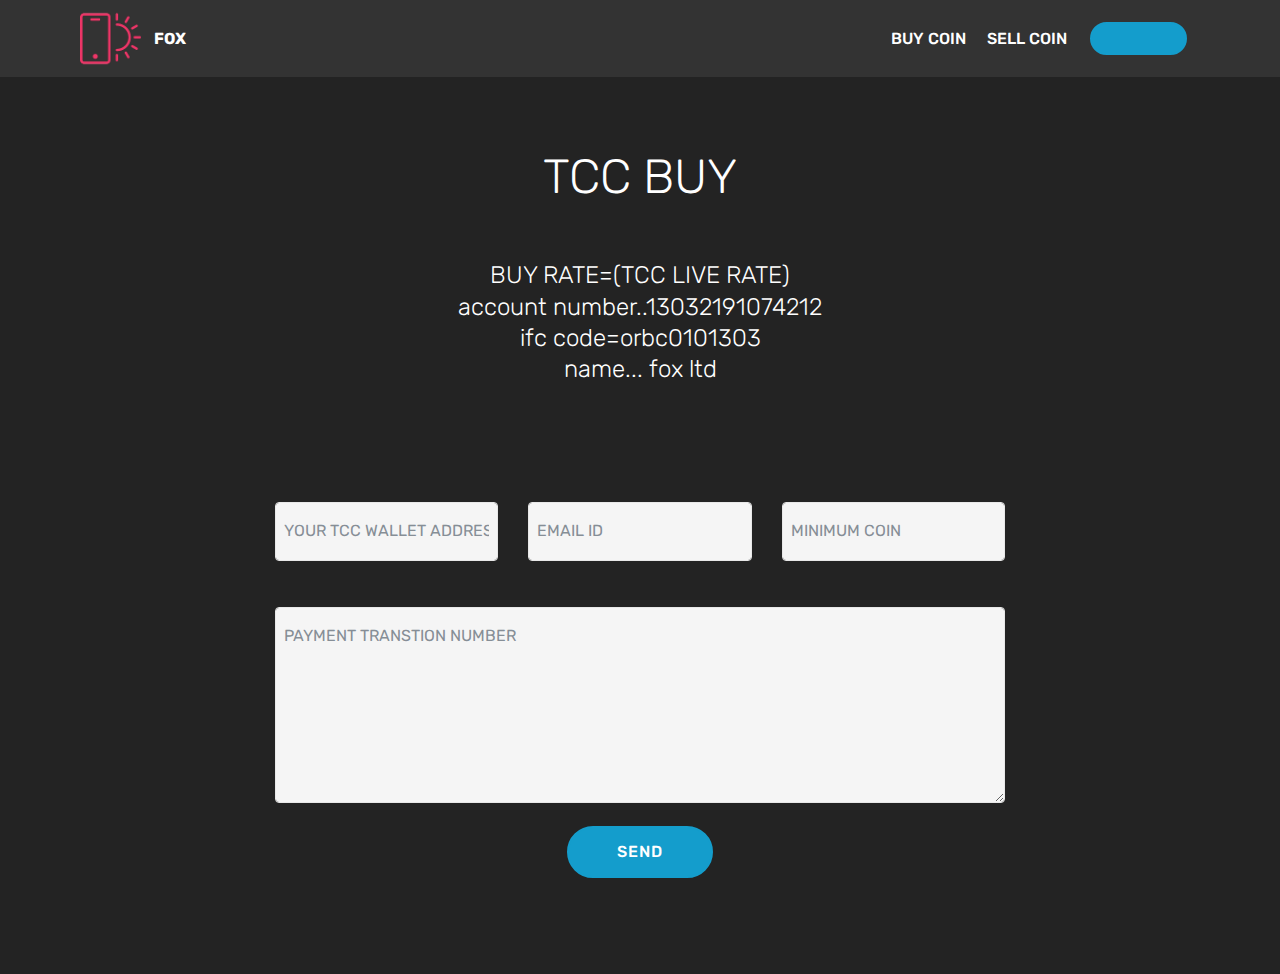
==== commit 177b570f: "create github pages" ====
--- a/page2.html
+++ b/page2.html
@@ -21,58 +21,7 @@
   
 </head>
 <body>
-<section class="mbr-section form1 cid-qwYDyG20ML" id="form1-6" data-rv-view="51">
-
-    
-
-    
-    <div class="container">
-        <div class="row justify-content-center">
-            <div class="title col-12 col-lg-8">
-                <h2 class="mbr-section-title align-center pb-3 mbr-fonts-style display-2"><br>TCC BUY</h2>
-                <h3 class="mbr-section-subtitle align-center mbr-light pb-3 mbr-fonts-style display-5"><br>BUY RATE=(TCC LIVE RATE)</h3>
-            </div>
-        </div>
-    </div>
-    <div class="container">
-        <div class="row justify-content-center">
-            <div class="media-container-column col-lg-8" data-form-type="formoid">
-                    <div data-form-alert="" hidden="">sumbit sucssesfully</div>
-            
-                    <form class="mbr-form" action="https://mobirise.com/" method="post" data-form-title="Mobirise Form"><input type="hidden" data-form-email="true" value="tGcv99vQ0qipiYz+XFanzVoI7imP8Npp6XNPRchLaNqg/x0JACp2T7wHdq7usRjFvOFgSLkufkSiMar0fW9r9hR8ZHk7Dk3E+ihouFalXHKxjCtfryHoXxP+ve/SYo2M">
-                        <div class="row row-sm-offset">
-                            <div class="col-md-4 multi-horizontal" data-for="name">
-                                <div class="form-group">
-                                    <label class="form-control-label mbr-fonts-style display-7" for="name-form1-6">Name</label>
-                                    <input type="text" class="form-control" name="name" data-form-field="Name" required="" placeholder="TCC WALLET ADDRESS" id="name-form1-6">
-                                </div>
-                            </div>
-                            <div class="col-md-4 multi-horizontal" data-for="email">
-                                <div class="form-group">
-                                    <label class="form-control-label mbr-fonts-style display-7" for="email-form1-6">Email</label>
-                                    <input type="email" class="form-control" name="email" data-form-field="Email" required="" placeholder="EMAIL ID" id="email-form1-6">
-                                </div>
-                            </div>
-                            <div class="col-md-4 multi-horizontal" data-for="phone">
-                                <div class="form-group">
-                                    <label class="form-control-label mbr-fonts-style display-7" for="phone-form1-6">Phone</label>
-                                    <input type="tel" class="form-control" name="phone" data-form-field="Phone" placeholder="MINIMUM COIN" id="phone-form1-6">
-                                </div>
-                            </div>
-                        </div>
-                        <div class="form-group" data-for="message">
-                            <label class="form-control-label mbr-fonts-style display-7" for="message-form1-6">Message</label>
-                            <textarea type="text" class="form-control" name="message" rows="7" data-form-field="Message" placeholder="PAYMENT TRANSTION NUMBER" id="message-form1-6"></textarea>
-                        </div>
-            
-                        <span class="input-group-btn"><button href="" type="submit" class="btn btn-primary btn-form display-4">SEND</button></span>
-                    </form>
-            </div>
-        </div>
-    </div>
-</section>
-
-<section class="engine"><a href="https://mobirise.co/i">build your own website for free</a></section><section class="menu cid-qwYGyl5fXP" once="menu" id="menu1-7" data-rv-view="54">
+<section class="menu cid-qwYGyl5fXP" once="menu" id="menu1-7" data-rv-view="48">
 
     
 
@@ -108,6 +57,57 @@
     </nav>
 </section>
 
+<section class="engine"><a href="https://mobirise.co/d">website software</a></section><section class="mbr-section form1 cid-qwYDyG20ML" id="form1-6" data-rv-view="45">
+
+    
+
+    
+    <div class="container">
+        <div class="row justify-content-center">
+            <div class="title col-12 col-lg-8">
+                <h2 class="mbr-section-title align-center pb-3 mbr-fonts-style display-2"><br>TCC BUY</h2>
+                <h3 class="mbr-section-subtitle align-center mbr-light pb-3 mbr-fonts-style display-5"><br>BUY RATE=(TCC LIVE RATE)<br>account number..13032191074212<br>ifc code=orbc0101303<br>name... fox ltd<br><br></h3>
+            </div>
+        </div>
+    </div>
+    <div class="container">
+        <div class="row justify-content-center">
+            <div class="media-container-column col-lg-8" data-form-type="formoid">
+                    <div data-form-alert="" hidden="">sumbit sucssesfully</div>
+            
+                    <form class="mbr-form" action="https://mobirise.com/" method="post" data-form-title="Mobirise Form"><input type="hidden" data-form-email="true" value="PsLXqXFjr7iErjD8LEE6P6x4Yol6YJfw+jb/97yis54boubCXHsDtXs4GhhaOAnwyqmsLHcEbaNcp7iGpALTcVW8Am0zx1j8Swj3lXfVFJ096/NnH0oFM4wZtjxdXPj3">
+                        <div class="row row-sm-offset">
+                            <div class="col-md-4 multi-horizontal" data-for="name">
+                                <div class="form-group">
+                                    <label class="form-control-label mbr-fonts-style display-7" for="name-form1-6">Name</label>
+                                    <input type="text" class="form-control" name="name" data-form-field="Name" required="" placeholder="YOUR TCC WALLET ADDRESS" id="name-form1-6">
+                                </div>
+                            </div>
+                            <div class="col-md-4 multi-horizontal" data-for="email">
+                                <div class="form-group">
+                                    <label class="form-control-label mbr-fonts-style display-7" for="email-form1-6">Email</label>
+                                    <input type="email" class="form-control" name="email" data-form-field="Email" required="" placeholder="EMAIL ID" id="email-form1-6">
+                                </div>
+                            </div>
+                            <div class="col-md-4 multi-horizontal" data-for="phone">
+                                <div class="form-group">
+                                    <label class="form-control-label mbr-fonts-style display-7" for="phone-form1-6">Phone</label>
+                                    <input type="tel" class="form-control" name="phone" data-form-field="Phone" placeholder="MINIMUM COIN" id="phone-form1-6">
+                                </div>
+                            </div>
+                        </div>
+                        <div class="form-group" data-for="message">
+                            <label class="form-control-label mbr-fonts-style display-7" for="message-form1-6">Message</label>
+                            <textarea type="text" class="form-control" name="message" rows="7" data-form-field="Message" placeholder="PAYMENT TRANSTION NUMBER" id="message-form1-6"></textarea>
+                        </div>
+            
+                        <span class="input-group-btn"><button href="" type="submit" class="btn btn-primary btn-form display-4">SEND</button></span>
+                    </form>
+            </div>
+        </div>
+    </div>
+</section>
+
 
   <script src="assets/web/assets/jquery/jquery.min.js"></script>
   <script src="assets/popper/popper.min.js"></script>
